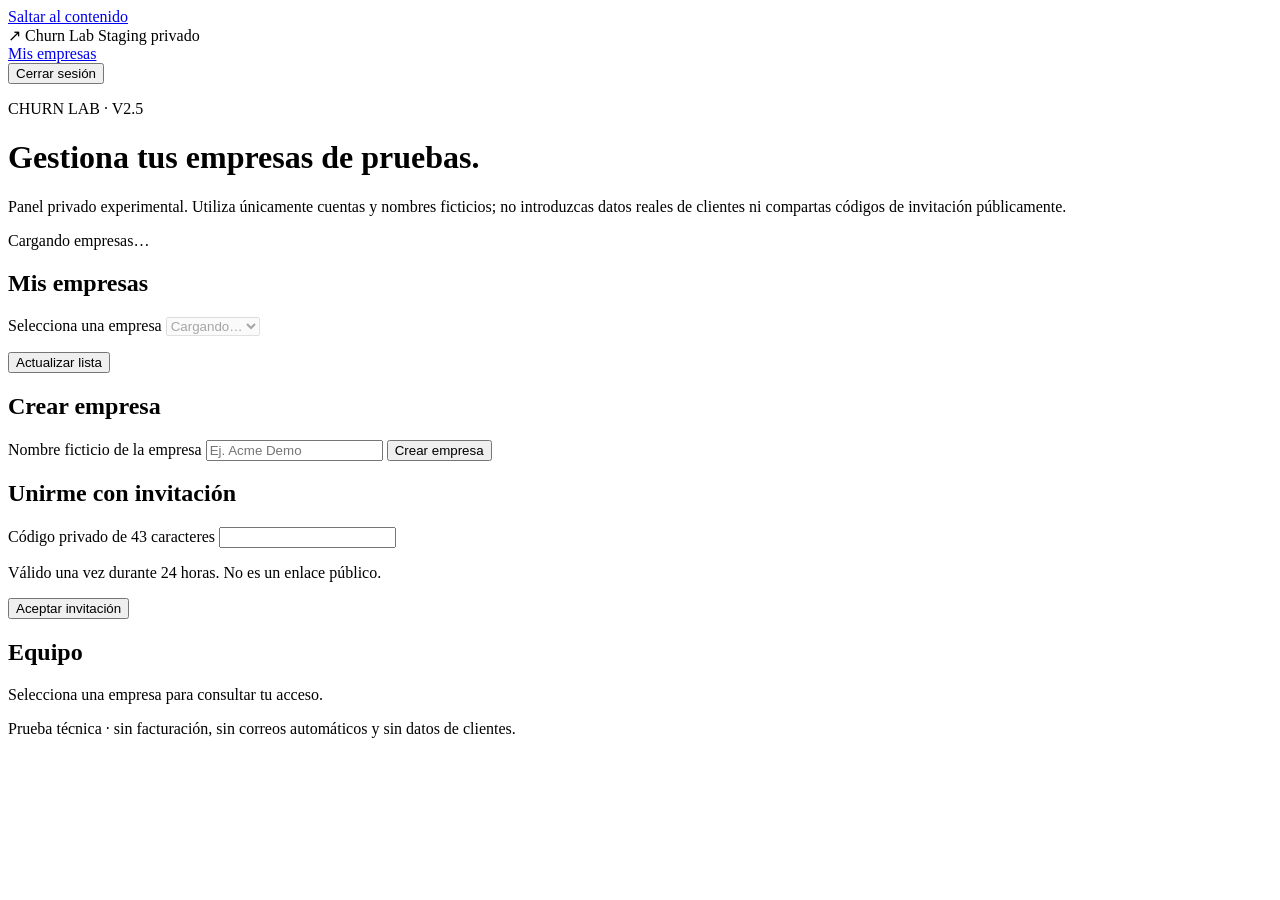
==== src/churn_mlops/api/private_assets/console.html @ 30b704b5 "feat(ui): select v2.5 synthetic churn scenarios" ====
<!doctype html>
<html lang="es">
<head>
  <meta charset="utf-8">
  <meta name="viewport" content="width=device-width, initial-scale=1">
  <meta name="robots" content="noindex, nofollow, noarchive">
  <title>Churn Lab · Administración privada de pruebas</title>
  <link rel="stylesheet" href="/saas/v3/console.css">
  <script defer src="/saas/v3/console.js"></script>
</head>
<body>
  <a class="skip" href="#main">Saltar al contenido</a>
  <header class="top">
    <div class="brand"><span class="brand-icon" aria-hidden="true">↗</span> Churn Lab <span class="badge">Staging privado</span></div>
    <div class="top-links">
      <a href="/saas/v3/organizations">Mis empresas</a>
      <form method="post" action="/saas/v3/logout"><button class="link-button" type="submit">Cerrar sesión</button></form>
    </div>
  </header>

  <main id="main" class="shell">
    <div class="intro">
      <p class="eyebrow">CHURN LAB · V2.5</p>
      <h1>Gestiona tus empresas de pruebas.</h1>
      <p class="muted">Panel privado experimental. Utiliza únicamente cuentas y nombres ficticios; no introduzcas datos reales de clientes ni compartas códigos de invitación públicamente.</p>
    </div>
    <p id="feedback" class="feedback" role="status" aria-live="polite">Cargando empresas…</p>
    <div class="layout">
      <aside class="sidebar">
        <section class="panel">
          <h2>Mis empresas</h2>
          <label for="org-picker">Selecciona una empresa</label>
          <select id="org-picker" disabled><option value="">Cargando…</option></select>
          <p id="org-role" class="muted small"></p>
          <button id="refresh" class="secondary" type="button">Actualizar lista</button>
        </section>
        <section class="panel">
          <h2>Crear empresa</h2>
          <form id="create-org">
            <label for="org-name">Nombre ficticio de la empresa</label>
            <input id="org-name" maxlength="120" minlength="1" placeholder="Ej. Acme Demo" required autocomplete="off">
            <button type="submit">Crear empresa</button>
          </form>
        </section>
        <section class="panel">
          <h2>Unirme con invitación</h2>
          <form id="redeem-invite">
            <label for="invite-input">Código privado de 43 caracteres</label>
            <input id="invite-input" minlength="43" maxlength="43" pattern="[A-Za-z0-9_-]{43}" required autocomplete="off" spellcheck="false" aria-describedby="invite-hint">
            <p id="invite-hint" class="muted small">Válido una vez durante 24 horas. No es un enlace público.</p>
            <button type="submit">Aceptar invitación</button>
          </form>
        </section>
      </aside>
      <div class="content">
        <section id="overview-tools" class="panel" hidden aria-labelledby="overview-heading">
          <p class="eyebrow">RESUMEN POR EMPRESA</p>
          <h2 id="overview-heading">Actividad de <span id="overview-org-name"></span></h2>
          <p class="muted small">Solo se consultan los últimos 20 análisis sintéticos de esta empresa. Las cifras representan pruebas repetidas, no clientes únicos.</p>
          <div class="history-controls">
            <label for="run-period">Filtrar resultados por fecha</label>
            <select id="run-period" aria-describedby="period-hint">
              <option value="all">Todos los disponibles (máx. 20)</option>
              <option value="7">Últimos 7 días</option>
              <option value="30">Últimos 30 días</option>
            </select>
            <p id="period-hint" class="muted small">El filtro solo se aplica a los 20 registros más recientes disponibles; no busca registros anteriores.</p>
          </div>
          <div class="kpi-grid" aria-label="Indicadores agregados de pruebas">
            <div class="kpi"><span class="kpi-label">Análisis recientes</span><strong id="overview-runs">0</strong></div>
            <div class="kpi"><span class="kpi-label">Perfiles evaluados</span><strong id="overview-profiles">0</strong></div>
            <div class="kpi"><span class="kpi-label">Riesgo alto (conteo)</span><strong id="overview-highrisk">0</strong></div>
            <div class="kpi"><span class="kpi-label">Proporción de riesgo alto</span><strong id="overview-rate">—</strong></div>
          </div>
          <p id="overview-state" class="muted small" role="status" aria-live="polite"></p>
          <div class="trend-section">
            <div class="section-title">
              <h3>Evolución del riesgo alto</h3>
              <p id="trend-delta" class="muted small" aria-live="polite">Sin comparativa disponible.</p>
            </div>
            <p class="muted small">Cada barra corresponde a una ejecución ficticia, de la más antigua a la más reciente. Compara porcentajes, no clientes diferentes.</p>
            <div id="trend-plot" class="trend-plot" role="img" aria-label="Sin análisis disponibles"></div>
          </div>
        </section>
        <section id="alias-tools" class="panel" hidden>
          <h2>Mi nombre de pruebas</h2>
          <p class="muted small">Pon un alias ficticio para que tus compañeros puedan reconocerte sin ver un UUID completo. Cada empresa puede tener un alias distinto. No uses nombres reales, correos ni datos personales.</p>
          <form id="save-alias">
            <label for="alias-input">Alias en esta empresa (2 a 40 caracteres)</label>
            <input id="alias-input" minlength="2" maxlength="40" required autocomplete="off" placeholder="Ej. Ana Demo">
            <button type="submit">Guardar mi alias</button>
          </form>
        </section>
        <section id="details" class="panel">
          <h2>Equipo</h2>
          <p id="selected-hint" class="muted">Selecciona una empresa para consultar tu acceso.</p>
          <div id="owner-tools" hidden>
            <div class="section-title"><h3>Miembros de la organización</h3><button class="secondary" id="refresh-members" type="button">Actualizar miembros</button></div>
            <p class="muted small">Solo los propietarios pueden cambiar permisos. Siempre debe quedar al menos uno.</p>
            <div id="member-list" class="members" aria-live="polite"></div>
          </div>
        </section>
        <section id="invite-tools" class="panel" hidden>
          <h2>Invitar a una persona</h2>
          <p class="muted small">El código lo podrá canjear cualquier cuenta de pruebas del mismo proveedor OIDC que lo reciba. No se envían correos.</p>
          <form id="issue-invite">
            <label for="invite-role">Permisos de la persona invitada</label>
            <select id="invite-role">
              <option value="viewer">Lector · solo consulta</option>
              <option value="analyst">Analista · puede hacer predicciones</option>
            </select>
            <button type="submit">Generar código de invitación</button>
          </form>
          <div id="one-time-code" class="secret" hidden>
            <p><strong>Código de un solo uso — caduca en 24 horas</strong></p>
            <code id="issued-code"></code>
            <p class="muted small">Cópialo ahora y entrégalo únicamente por un canal seguro a la persona autorizada. No se volverá a mostrar.</p>
            <button id="hide-code" type="button" class="secondary">Ocultar código</button>
          </div>
        </section>
        <section id="analysis-tools" class="panel" hidden>
          <div class="section-title">
            <h2>Análisis de churn · ejemplos</h2>
            <button id="refresh-runs" class="secondary" type="button">Actualizar historial</button>
          </div>
          <p class="muted small">Solo perfiles ficticios preparados en el servidor. Cambiar el escenario cambia las características de los ejemplos, no representa una evolución real de clientes.</p>
          <div class="scenario-picker">
            <label for="run-scenario">Escenario ficticio para analizar</label>
            <select id="run-scenario" aria-describedby="scenario-explanation">
              <option value="baseline">Mixto · ejemplos originales</option>
              <option value="at_risk">Riesgo potencial · contratos cortos</option>
              <option value="loyal">Fidelización · contratos largos</option>
            </select>
            <p id="scenario-explanation" class="muted small">Tres perfiles de prueba con condiciones variadas.</p>
          </div>
          <button id="run-sample" type="button">Analizar 3 perfiles ficticios</button>
          <p id="run-permission-hint" class="muted small"></p>
          <div id="analysis-result" class="analysis-summary" hidden aria-live="polite"></div>
          <h3>Historial por empresa</h3>
          <p class="muted small">Cada ejecución guarda su escenario ficticio, fecha y recuentos agregados. Comparar escenarios no demuestra cambios reales del churn.</p>
          <div id="run-list" class="members" aria-live="polite"></div>
        </section>
      </div>
    </div>
    <footer>Prueba técnica · sin facturación, sin correos automáticos y sin datos de clientes.</footer>
  </main>
</body>
</html>
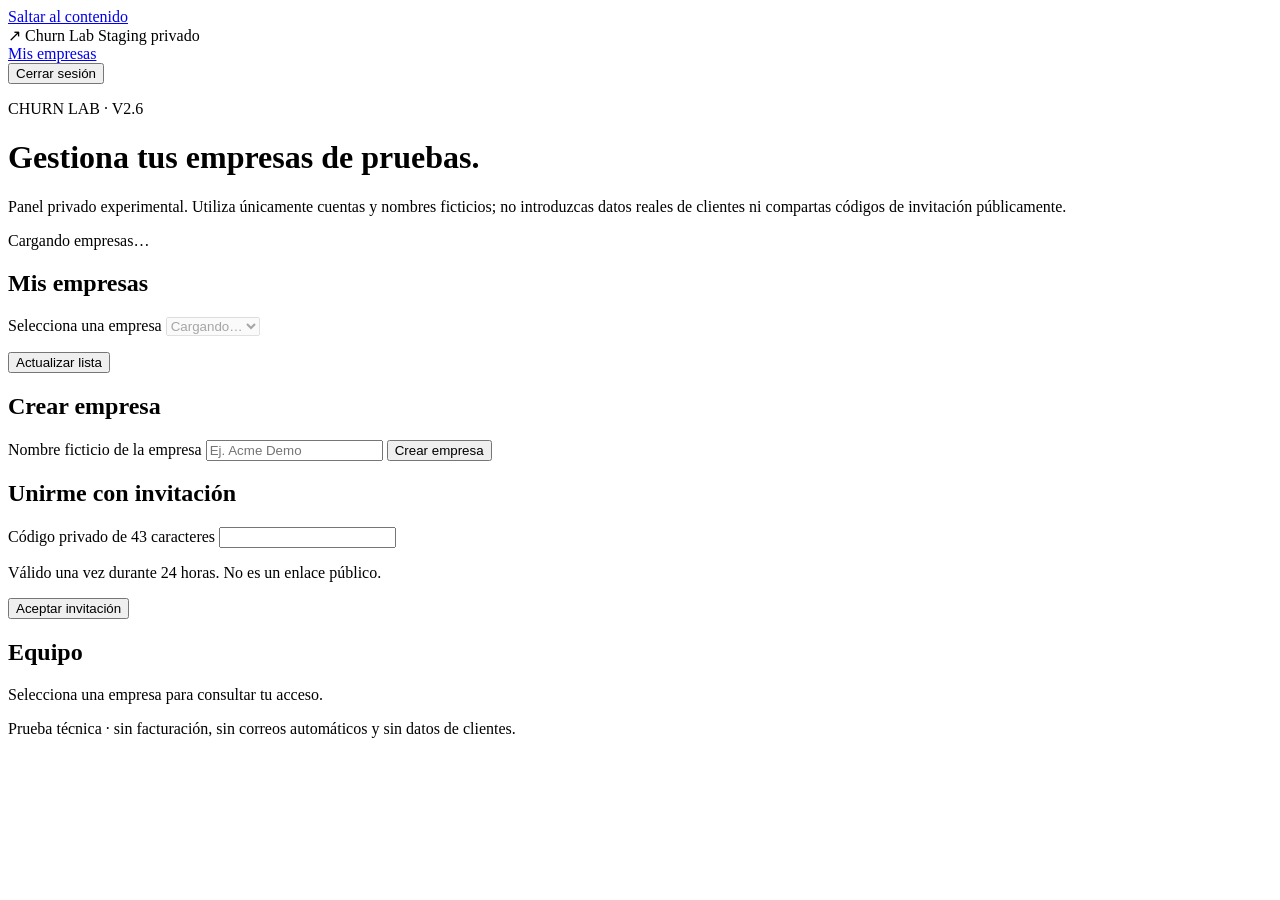
==== commit 6b4c2a29: "feat(ui): v2.6 simultaneous synthetic scenario comparison" ====
--- a/src/churn_mlops/api/private_assets/console.html
+++ b/src/churn_mlops/api/private_assets/console.html
@@ -20,7 +20,7 @@
 
   <main id="main" class="shell">
     <div class="intro">
-      <p class="eyebrow">CHURN LAB · V2.5</p>
+      <p class="eyebrow">CHURN LAB · V2.6</p>
       <h1>Gestiona tus empresas de pruebas.</h1>
       <p class="muted">Panel privado experimental. Utiliza únicamente cuentas y nombres ficticios; no introduzcas datos reales de clientes ni compartas códigos de invitación públicamente.</p>
     </div>
@@ -136,6 +136,13 @@
           <button id="run-sample" type="button">Analizar 3 perfiles ficticios</button>
           <p id="run-permission-hint" class="muted small"></p>
           <div id="analysis-result" class="analysis-summary" hidden aria-live="polite"></div>
+          <section class="comparison-area" aria-labelledby="comparison-heading">
+            <h3 id="comparison-heading">Comparación simultánea de escenarios</h3>
+            <p class="muted small">Ejecuta los tres escenarios ficticios con el mismo modelo. Se guardarán tres ejecuciones agregadas en el historial de la empresa (hasta 20 visibles).</p>
+            <button id="compare-scenarios" class="secondary" type="button">Comparar y guardar los 3 escenarios</button>
+            <div id="comparison-results" class="comparison-grid" hidden role="status" aria-live="polite"></div>
+            <p class="muted small">Los escenarios tienen perfiles distintos. Sus diferencias no representan evolución real, eficacia de tratamientos ni tasas de clientes reales.</p>
+          </section>
           <h3>Historial por empresa</h3>
           <p class="muted small">Cada ejecución guarda su escenario ficticio, fecha y recuentos agregados. Comparar escenarios no demuestra cambios reales del churn.</p>
           <div id="run-list" class="members" aria-live="polite"></div>
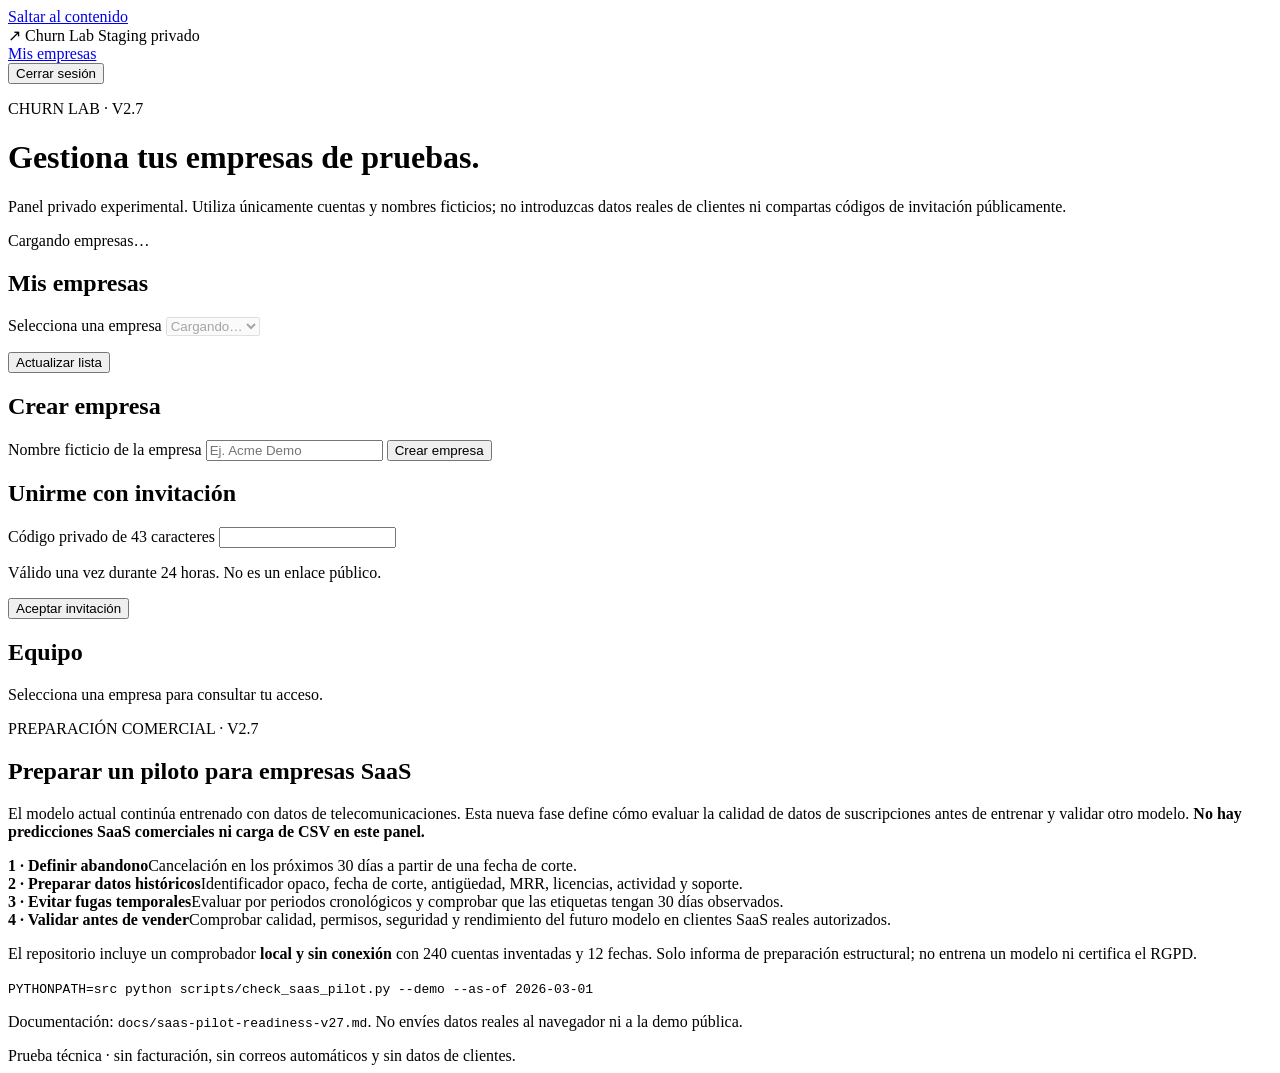
==== commit 3c7f9b0b: "feat(ui): show explicit local-only SaaS pilot readiness plan" ====
--- a/src/churn_mlops/api/private_assets/console.html
+++ b/src/churn_mlops/api/private_assets/console.html
@@ -20,7 +20,7 @@
 
   <main id="main" class="shell">
     <div class="intro">
-      <p class="eyebrow">CHURN LAB · V2.6</p>
+      <p class="eyebrow">CHURN LAB · V2.7</p>
       <h1>Gestiona tus empresas de pruebas.</h1>
       <p class="muted">Panel privado experimental. Utiliza únicamente cuentas y nombres ficticios; no introduzcas datos reales de clientes ni compartas códigos de invitación públicamente.</p>
     </div>
@@ -147,6 +147,20 @@
           <p class="muted small">Cada ejecución guarda su escenario ficticio, fecha y recuentos agregados. Comparar escenarios no demuestra cambios reales del churn.</p>
           <div id="run-list" class="members" aria-live="polite"></div>
         </section>
+        <section id="pilot-readiness-panel" class="panel" aria-labelledby="pilot-readiness-heading">
+          <p class="eyebrow">PREPARACIÓN COMERCIAL · V2.7</p>
+          <h2 id="pilot-readiness-heading">Preparar un piloto para empresas SaaS</h2>
+          <p class="muted small">El modelo actual continúa entrenado con datos de telecomunicaciones. Esta nueva fase define cómo evaluar la calidad de datos de suscripciones antes de entrenar y validar otro modelo. <strong>No hay predicciones SaaS comerciales ni carga de CSV en este panel.</strong></p>
+          <div class="pilot-flow" aria-label="Requisitos de preparación del piloto">
+            <div><strong>1 · Definir abandono</strong><span>Cancelación en los próximos 30 días a partir de una fecha de corte.</span></div>
+            <div><strong>2 · Preparar datos históricos</strong><span>Identificador opaco, fecha de corte, antigüedad, MRR, licencias, actividad y soporte.</span></div>
+            <div><strong>3 · Evitar fugas temporales</strong><span>Evaluar por periodos cronológicos y comprobar que las etiquetas tengan 30 días observados.</span></div>
+            <div><strong>4 · Validar antes de vender</strong><span>Comprobar calidad, permisos, seguridad y rendimiento del futuro modelo en clientes SaaS reales autorizados.</span></div>
+          </div>
+          <p class="muted small">El repositorio incluye un comprobador <strong>local y sin conexión</strong> con 240 cuentas inventadas y 12 fechas. Solo informa de preparación estructural; no entrena un modelo ni certifica el RGPD.</p>
+          <code class="pilot-command">PYTHONPATH=src python scripts/check_saas_pilot.py --demo --as-of 2026-03-01</code>
+          <p class="muted small">Documentación: <code>docs/saas-pilot-readiness-v27.md</code>. No envíes datos reales al navegador ni a la demo pública.</p>
+        </section>
       </div>
     </div>
     <footer>Prueba técnica · sin facturación, sin correos automáticos y sin datos de clientes.</footer>
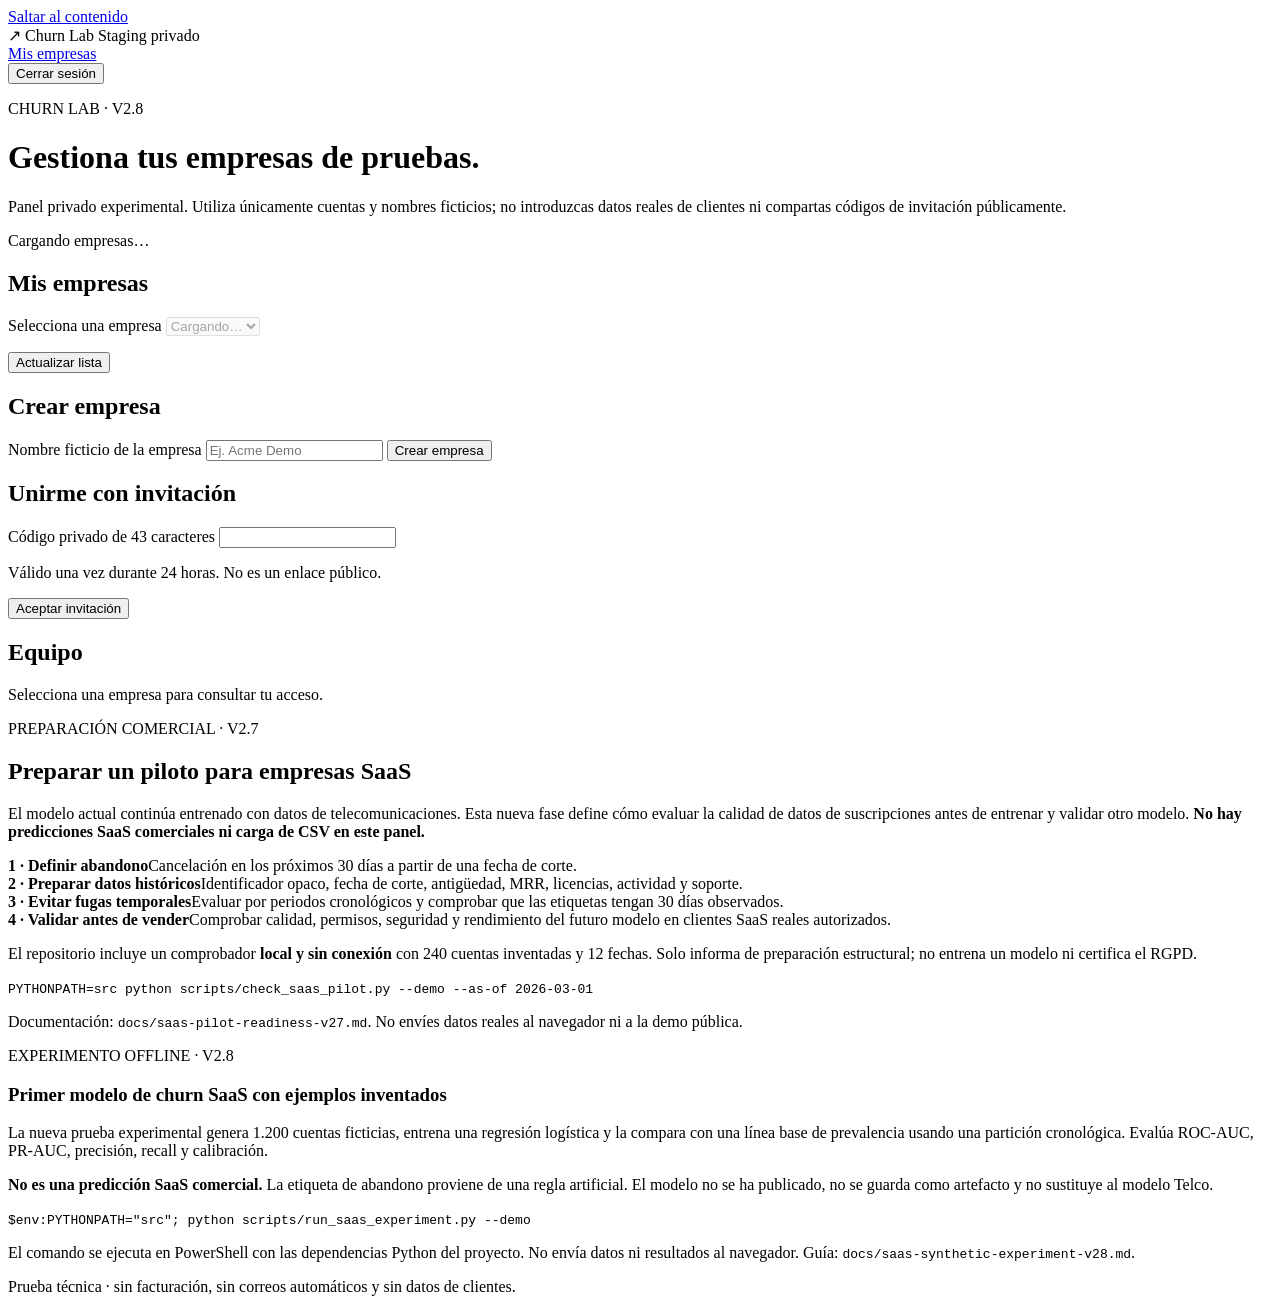
==== commit c8e0b995: "feat(ui): identify private v2.8 as non-deployed SaaS experiment" ====
--- a/src/churn_mlops/api/private_assets/console.html
+++ b/src/churn_mlops/api/private_assets/console.html
@@ -20,7 +20,7 @@
 
   <main id="main" class="shell">
     <div class="intro">
-      <p class="eyebrow">CHURN LAB · V2.7</p>
+      <p class="eyebrow">CHURN LAB · V2.8</p>
       <h1>Gestiona tus empresas de pruebas.</h1>
       <p class="muted">Panel privado experimental. Utiliza únicamente cuentas y nombres ficticios; no introduzcas datos reales de clientes ni compartas códigos de invitación públicamente.</p>
     </div>
@@ -160,6 +160,14 @@
           <p class="muted small">El repositorio incluye un comprobador <strong>local y sin conexión</strong> con 240 cuentas inventadas y 12 fechas. Solo informa de preparación estructural; no entrena un modelo ni certifica el RGPD.</p>
           <code class="pilot-command">PYTHONPATH=src python scripts/check_saas_pilot.py --demo --as-of 2026-03-01</code>
           <p class="muted small">Documentación: <code>docs/saas-pilot-readiness-v27.md</code>. No envíes datos reales al navegador ni a la demo pública.</p>
+          <div class="experiment-callout" aria-labelledby="experiment-heading">
+            <p class="eyebrow">EXPERIMENTO OFFLINE · V2.8</p>
+            <h3 id="experiment-heading">Primer modelo de churn SaaS con ejemplos inventados</h3>
+            <p class="muted small">La nueva prueba experimental genera 1.200 cuentas ficticias, entrena una regresión logística y la compara con una línea base de prevalencia usando una partición cronológica. Evalúa ROC-AUC, PR-AUC, precisión, recall y calibración.</p>
+            <p class="muted small"><strong>No es una predicción SaaS comercial.</strong> La etiqueta de abandono proviene de una regla artificial. El modelo no se ha publicado, no se guarda como artefacto y no sustituye al modelo Telco.</p>
+            <code class="pilot-command">$env:PYTHONPATH="src"; python scripts/run_saas_experiment.py --demo</code>
+            <p class="muted small">El comando se ejecuta en PowerShell con las dependencias Python del proyecto. No envía datos ni resultados al navegador. Guía: <code>docs/saas-synthetic-experiment-v28.md</code>.</p>
+          </div>
         </section>
       </div>
     </div>
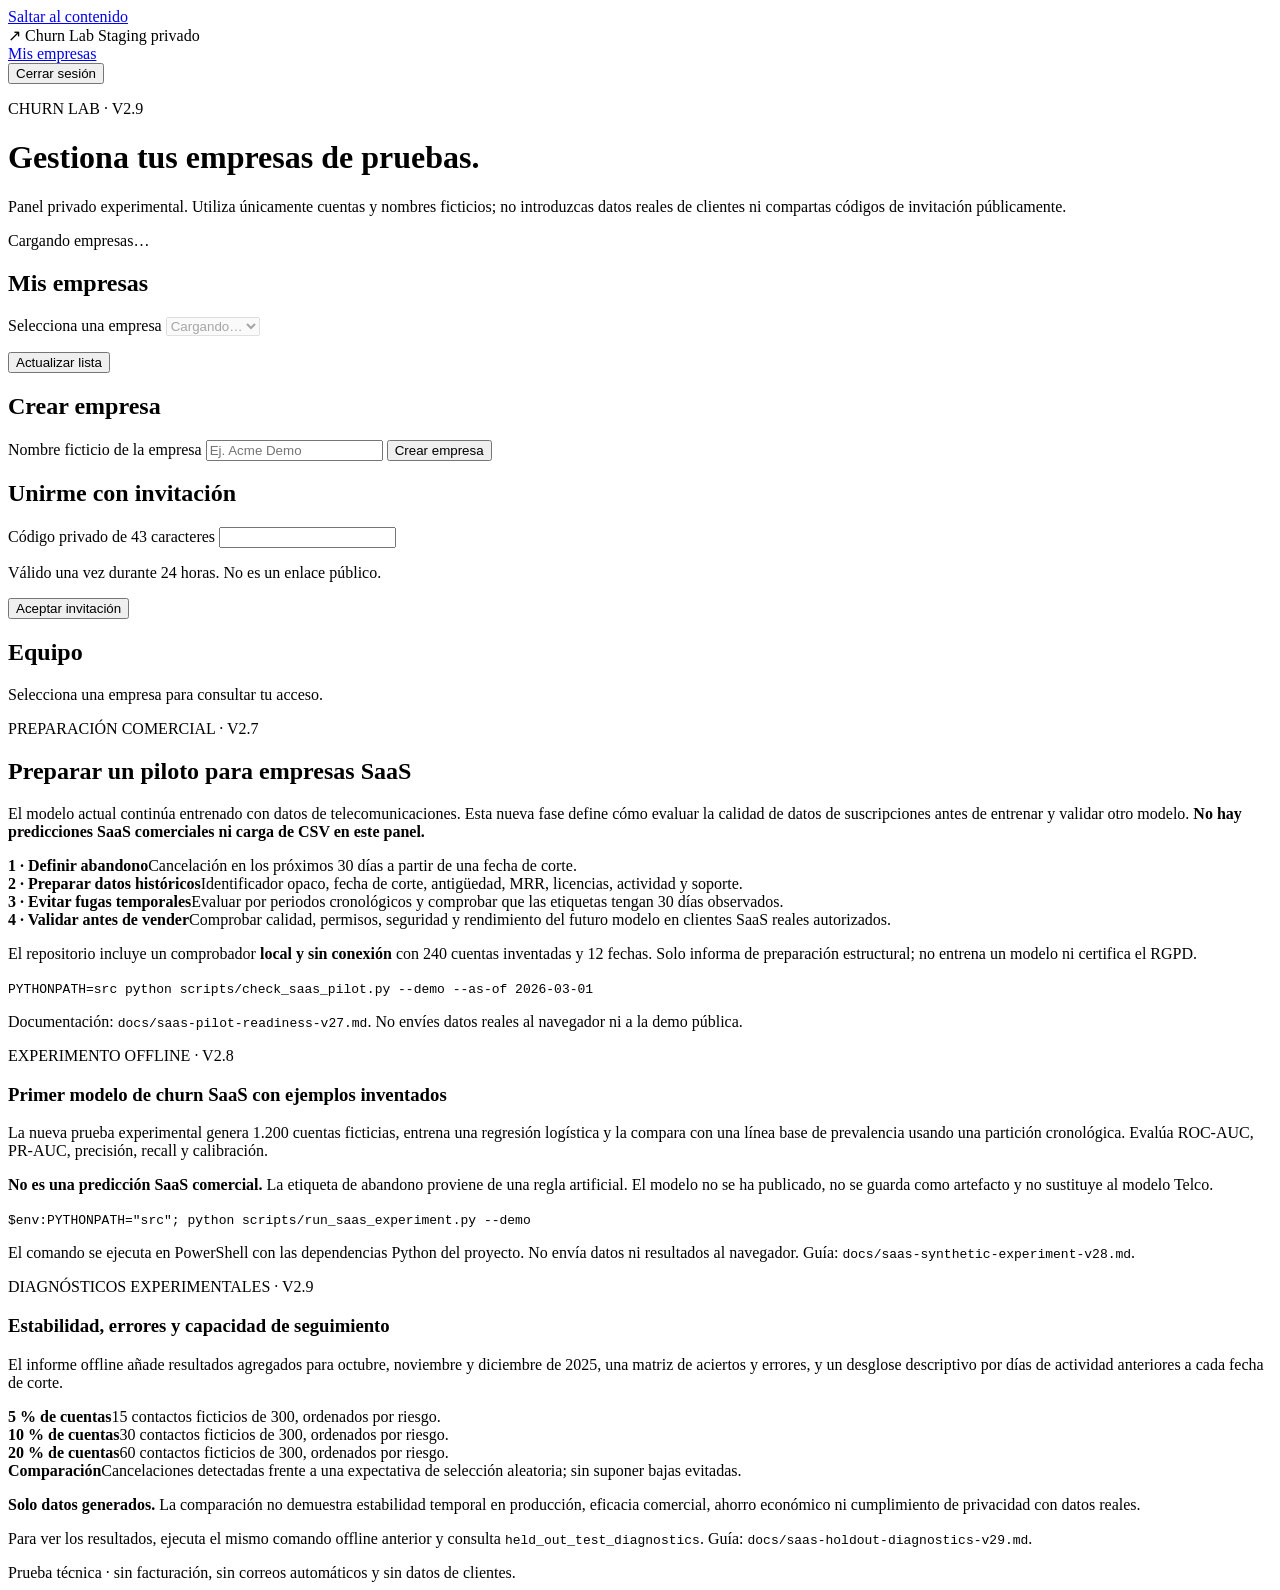
==== commit 90eb212b: "feat(ui): v2.9 offline synthetic monthly and capacity diagnostic guidance" ====
--- a/src/churn_mlops/api/private_assets/console.html
+++ b/src/churn_mlops/api/private_assets/console.html
@@ -20,7 +20,7 @@
 
   <main id="main" class="shell">
     <div class="intro">
-      <p class="eyebrow">CHURN LAB · V2.8</p>
+      <p class="eyebrow">CHURN LAB · V2.9</p>
       <h1>Gestiona tus empresas de pruebas.</h1>
       <p class="muted">Panel privado experimental. Utiliza únicamente cuentas y nombres ficticios; no introduzcas datos reales de clientes ni compartas códigos de invitación públicamente.</p>
     </div>
@@ -167,6 +167,19 @@
             <p class="muted small"><strong>No es una predicción SaaS comercial.</strong> La etiqueta de abandono proviene de una regla artificial. El modelo no se ha publicado, no se guarda como artefacto y no sustituye al modelo Telco.</p>
             <code class="pilot-command">$env:PYTHONPATH="src"; python scripts/run_saas_experiment.py --demo</code>
             <p class="muted small">El comando se ejecuta en PowerShell con las dependencias Python del proyecto. No envía datos ni resultados al navegador. Guía: <code>docs/saas-synthetic-experiment-v28.md</code>.</p>
+            <section class="holdout-diagnostics" aria-labelledby="holdout-diagnostics-heading">
+              <p class="eyebrow">DIAGNÓSTICOS EXPERIMENTALES · V2.9</p>
+              <h3 id="holdout-diagnostics-heading">Estabilidad, errores y capacidad de seguimiento</h3>
+              <p class="muted small">El informe offline añade resultados agregados para octubre, noviembre y diciembre de 2025, una matriz de aciertos y errores, y un desglose descriptivo por días de actividad anteriores a cada fecha de corte.</p>
+              <div class="pilot-flow" aria-label="Presupuestos de contacto simulados">
+                <div><strong>5 % de cuentas</strong><span>15 contactos ficticios de 300, ordenados por riesgo.</span></div>
+                <div><strong>10 % de cuentas</strong><span>30 contactos ficticios de 300, ordenados por riesgo.</span></div>
+                <div><strong>20 % de cuentas</strong><span>60 contactos ficticios de 300, ordenados por riesgo.</span></div>
+                <div><strong>Comparación</strong><span>Cancelaciones detectadas frente a una expectativa de selección aleatoria; sin suponer bajas evitadas.</span></div>
+              </div>
+              <p class="muted small"><strong>Solo datos generados.</strong> La comparación no demuestra estabilidad temporal en producción, eficacia comercial, ahorro económico ni cumplimiento de privacidad con datos reales.</p>
+              <p class="muted small">Para ver los resultados, ejecuta el mismo comando offline anterior y consulta <code>held_out_test_diagnostics</code>. Guía: <code>docs/saas-holdout-diagnostics-v29.md</code>.</p>
+            </section>
           </div>
         </section>
       </div>
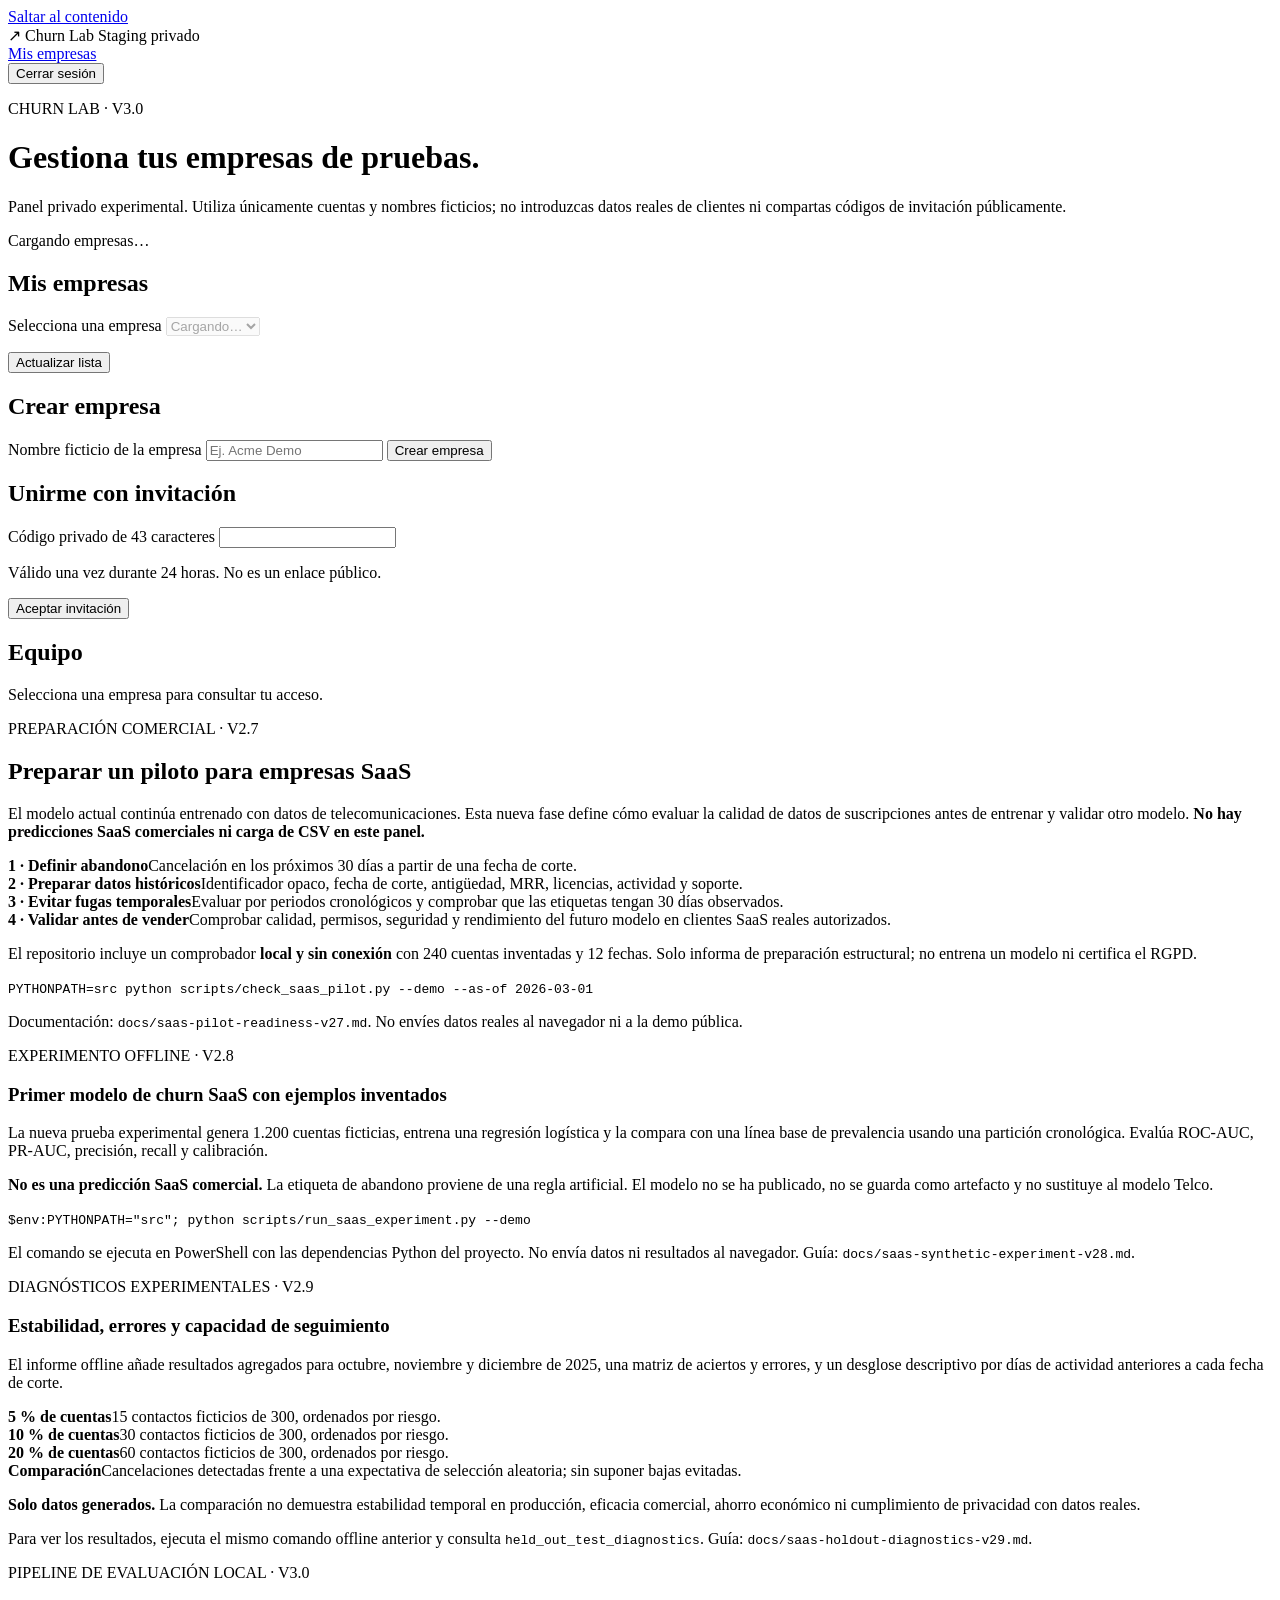
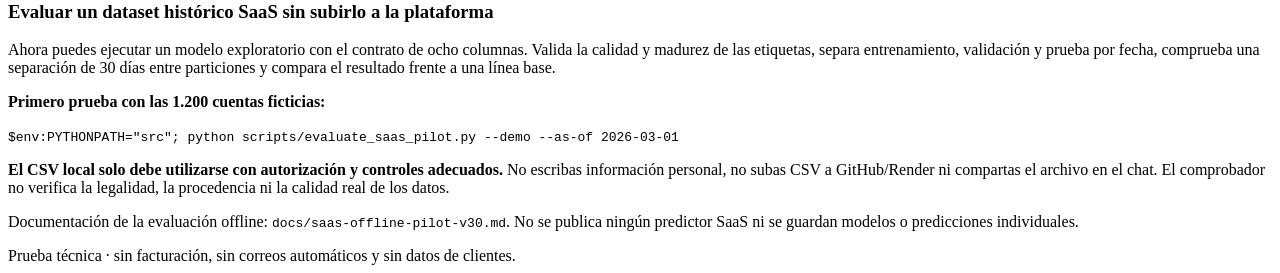
==== commit 97fa4b09: "feat(ui): identify v3.0 offline SaaS pilot evaluator without CSV upload" ====
--- a/src/churn_mlops/api/private_assets/console.html
+++ b/src/churn_mlops/api/private_assets/console.html
@@ -20,7 +20,7 @@
 
   <main id="main" class="shell">
     <div class="intro">
-      <p class="eyebrow">CHURN LAB · V2.9</p>
+      <p class="eyebrow">CHURN LAB · V3.0</p>
       <h1>Gestiona tus empresas de pruebas.</h1>
       <p class="muted">Panel privado experimental. Utiliza únicamente cuentas y nombres ficticios; no introduzcas datos reales de clientes ni compartas códigos de invitación públicamente.</p>
     </div>
@@ -180,6 +180,15 @@
               <p class="muted small"><strong>Solo datos generados.</strong> La comparación no demuestra estabilidad temporal en producción, eficacia comercial, ahorro económico ni cumplimiento de privacidad con datos reales.</p>
               <p class="muted small">Para ver los resultados, ejecuta el mismo comando offline anterior y consulta <code>held_out_test_diagnostics</code>. Guía: <code>docs/saas-holdout-diagnostics-v29.md</code>.</p>
             </section>
+            <section class="offline-pilot-panel" aria-labelledby="offline-pilot-title">
+              <p class="eyebrow">PIPELINE DE EVALUACIÓN LOCAL · V3.0</p>
+              <h3 id="offline-pilot-title">Evaluar un dataset histórico SaaS sin subirlo a la plataforma</h3>
+              <p class="muted small">Ahora puedes ejecutar un modelo exploratorio con el contrato de ocho columnas. Valida la calidad y madurez de las etiquetas, separa entrenamiento, validación y prueba por fecha, comprueba una separación de 30 días entre particiones y compara el resultado frente a una línea base.</p>
+              <p class="muted small"><strong>Primero prueba con las 1.200 cuentas ficticias:</strong></p>
+              <code class="pilot-command">$env:PYTHONPATH="src"; python scripts/evaluate_saas_pilot.py --demo --as-of 2026-03-01</code>
+              <p class="muted small"><strong>El CSV local solo debe utilizarse con autorización y controles adecuados.</strong> No escribas información personal, no subas CSV a GitHub/Render ni compartas el archivo en el chat. El comprobador no verifica la legalidad, la procedencia ni la calidad real de los datos.</p>
+              <p class="muted small">Documentación de la evaluación offline: <code>docs/saas-offline-pilot-v30.md</code>. No se publica ningún predictor SaaS ni se guardan modelos o predicciones individuales.</p>
+            </section>
           </div>
         </section>
       </div>
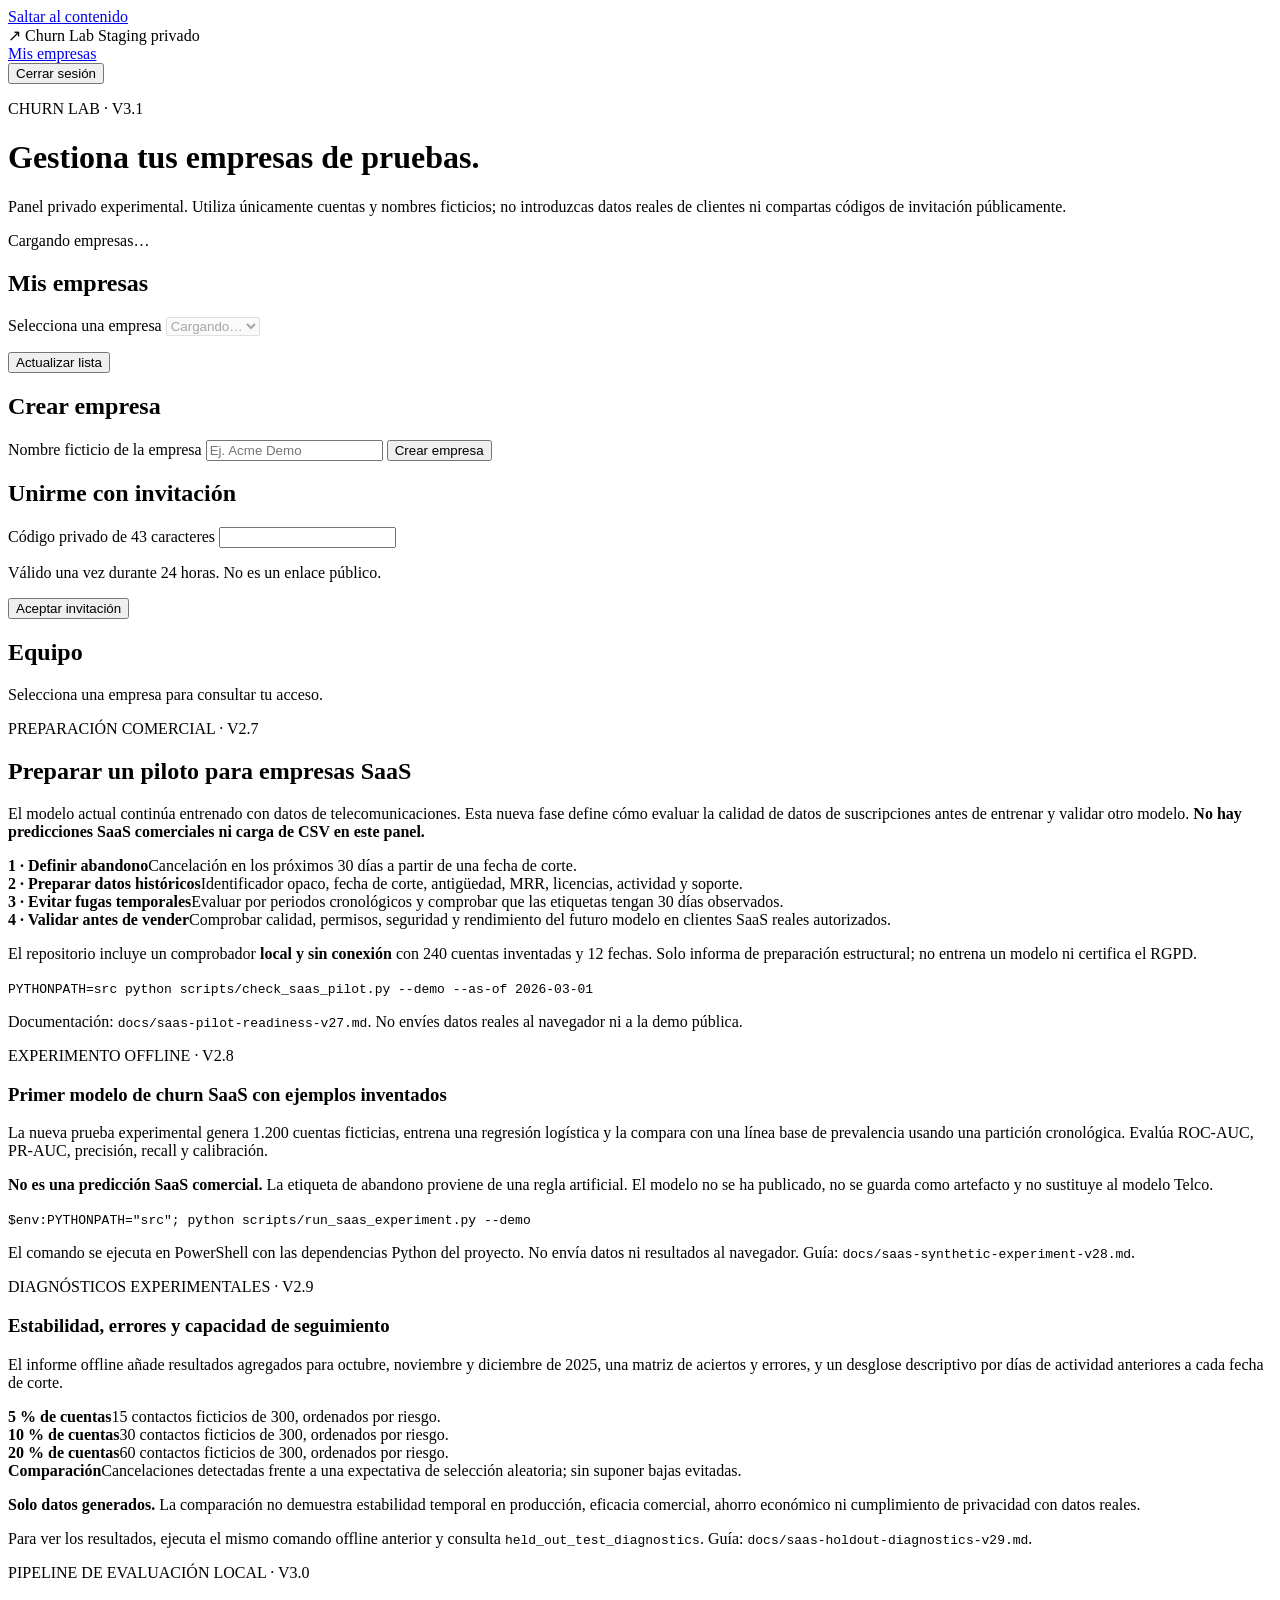
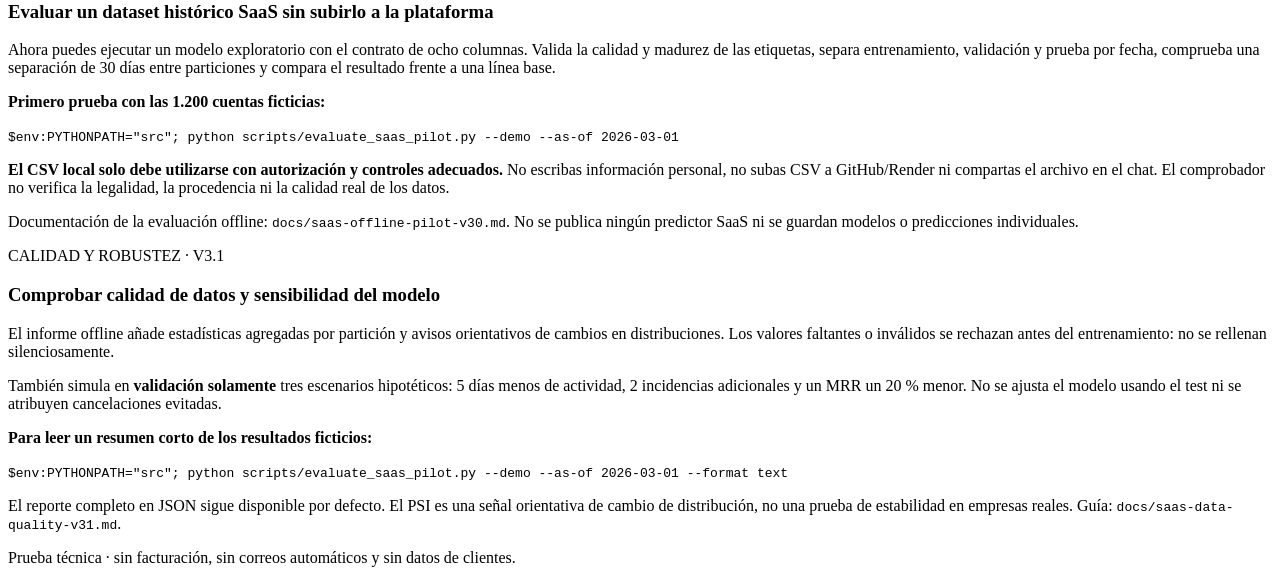
==== commit 26cb7316: "feat(ui): v3.1 offline quality and stress explanations with readable CLI" ====
--- a/src/churn_mlops/api/private_assets/console.html
+++ b/src/churn_mlops/api/private_assets/console.html
@@ -20,7 +20,7 @@
 
   <main id="main" class="shell">
     <div class="intro">
-      <p class="eyebrow">CHURN LAB · V3.0</p>
+      <p class="eyebrow">CHURN LAB · V3.1</p>
       <h1>Gestiona tus empresas de pruebas.</h1>
       <p class="muted">Panel privado experimental. Utiliza únicamente cuentas y nombres ficticios; no introduzcas datos reales de clientes ni compartas códigos de invitación públicamente.</p>
     </div>
@@ -188,6 +188,15 @@
               <code class="pilot-command">$env:PYTHONPATH="src"; python scripts/evaluate_saas_pilot.py --demo --as-of 2026-03-01</code>
               <p class="muted small"><strong>El CSV local solo debe utilizarse con autorización y controles adecuados.</strong> No escribas información personal, no subas CSV a GitHub/Render ni compartas el archivo en el chat. El comprobador no verifica la legalidad, la procedencia ni la calidad real de los datos.</p>
               <p class="muted small">Documentación de la evaluación offline: <code>docs/saas-offline-pilot-v30.md</code>. No se publica ningún predictor SaaS ni se guardan modelos o predicciones individuales.</p>
+              <section class="quality-panel" aria-labelledby="quality-panel-title">
+                <p class="eyebrow">CALIDAD Y ROBUSTEZ · V3.1</p>
+                <h3 id="quality-panel-title">Comprobar calidad de datos y sensibilidad del modelo</h3>
+                <p class="muted small">El informe offline añade estadísticas agregadas por partición y avisos orientativos de cambios en distribuciones. Los valores faltantes o inválidos se rechazan antes del entrenamiento: no se rellenan silenciosamente.</p>
+                <p class="muted small">También simula en <strong>validación solamente</strong> tres escenarios hipotéticos: 5 días menos de actividad, 2 incidencias adicionales y un MRR un 20 % menor. No se ajusta el modelo usando el test ni se atribuyen cancelaciones evitadas.</p>
+                <p class="muted small"><strong>Para leer un resumen corto de los resultados ficticios:</strong></p>
+                <code class="pilot-command">$env:PYTHONPATH="src"; python scripts/evaluate_saas_pilot.py --demo --as-of 2026-03-01 --format text</code>
+                <p class="muted small">El reporte completo en JSON sigue disponible por defecto. El PSI es una señal orientativa de cambio de distribución, no una prueba de estabilidad en empresas reales. Guía: <code>docs/saas-data-quality-v31.md</code>.</p>
+              </section>
             </section>
           </div>
         </section>
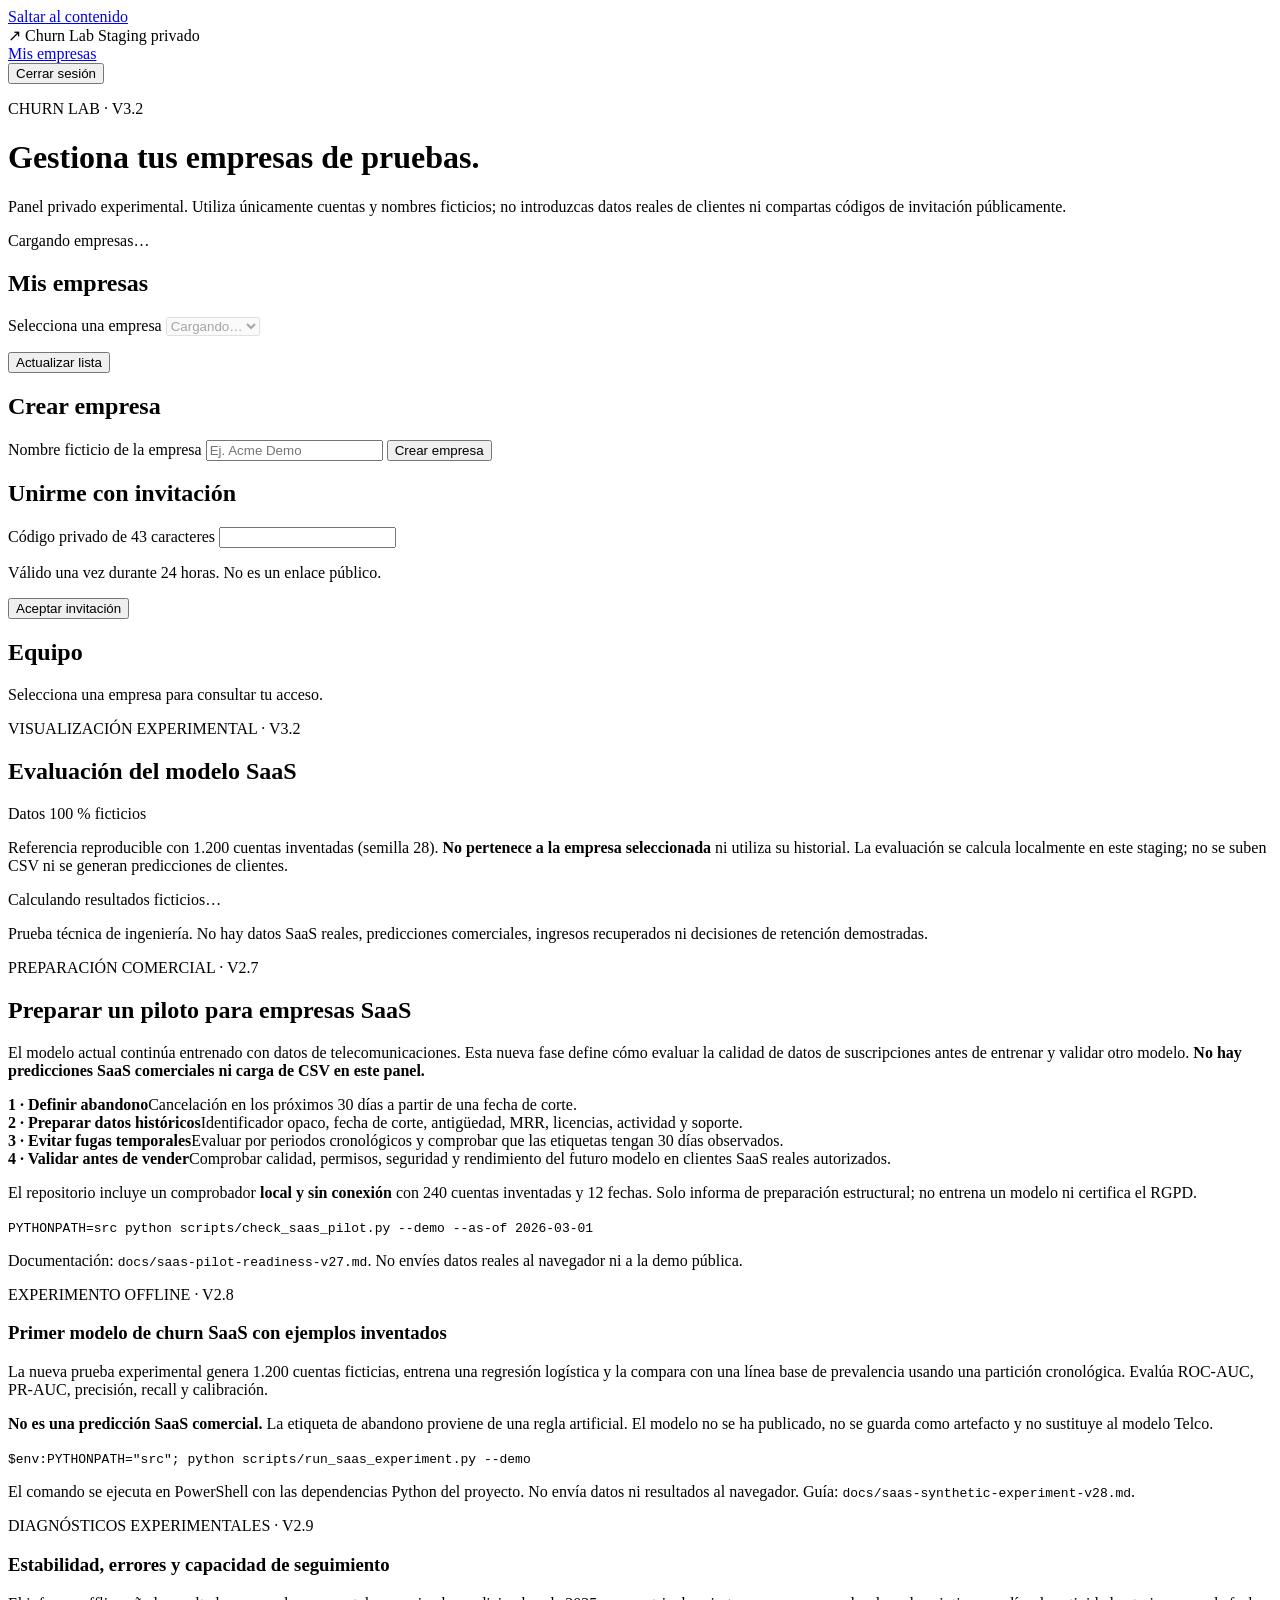
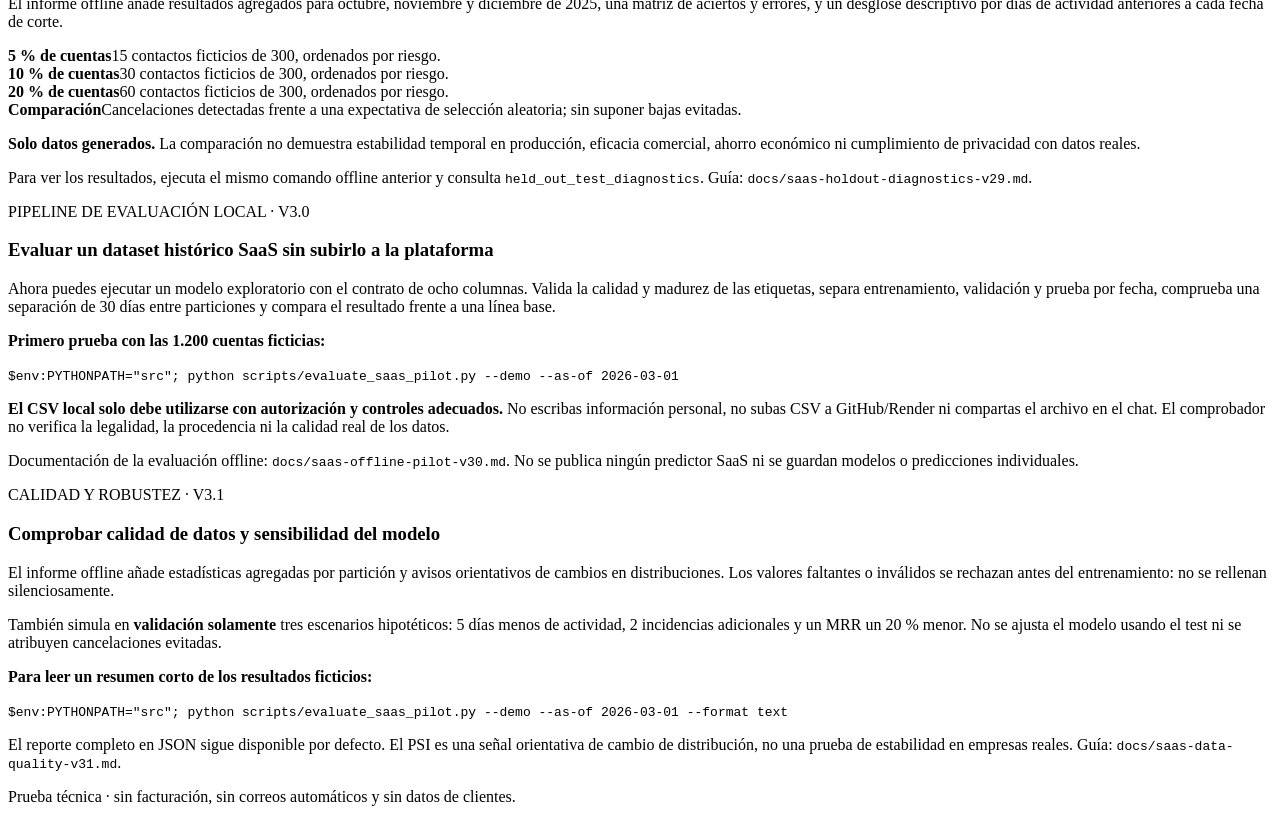
==== commit e5dcbedb: "feat(ui): introduce accessible v3.2 private visual evaluation dashboard with demo-only tabs" ====
--- a/src/churn_mlops/api/private_assets/console.html
+++ b/src/churn_mlops/api/private_assets/console.html
@@ -20,7 +20,7 @@
 
   <main id="main" class="shell">
     <div class="intro">
-      <p class="eyebrow">CHURN LAB · V3.1</p>
+      <p class="eyebrow">CHURN LAB · V3.2</p>
       <h1>Gestiona tus empresas de pruebas.</h1>
       <p class="muted">Panel privado experimental. Utiliza únicamente cuentas y nombres ficticios; no introduzcas datos reales de clientes ni compartas códigos de invitación públicamente.</p>
     </div>
@@ -146,6 +146,74 @@
           <h3>Historial por empresa</h3>
           <p class="muted small">Cada ejecución guarda su escenario ficticio, fecha y recuentos agregados. Comparar escenarios no demuestra cambios reales del churn.</p>
           <div id="run-list" class="members" aria-live="polite"></div>
+        </section>
+        <section id="demo-evaluation-panel" class="panel demo-eval" aria-labelledby="demo-eval-heading">
+          <div class="demo-eval-header">
+            <div>
+              <p class="eyebrow">VISUALIZACIÓN EXPERIMENTAL · V3.2</p>
+              <h2 id="demo-eval-heading">Evaluación del modelo SaaS</h2>
+            </div>
+            <span class="demo-eval-chip">Datos 100 % ficticios</span>
+          </div>
+          <p class="muted small">Referencia reproducible con 1.200 cuentas inventadas (semilla 28). <strong>No pertenece a la empresa seleccionada</strong> ni utiliza su historial. La evaluación se calcula localmente en este staging; no se suben CSV ni se generan predicciones de clientes.</p>
+          <div class="demo-eval-loading">
+            <p id="demo-eval-status" role="status" aria-live="polite">Calculando resultados ficticios…</p>
+            <button id="demo-eval-retry" type="button" class="secondary" hidden>Reintentar carga</button>
+          </div>
+          <div id="demo-eval-content" hidden>
+            <div class="demo-eval-kpis" aria-label="Indicadores del experimento ficticio">
+              <div class="demo-eval-kpi"><span>Cuentas inventadas</span><strong id="demo-kpi-accounts">—</strong></div>
+              <div class="demo-eval-kpi"><span>ROC-AUC en prueba</span><strong id="demo-kpi-auc">—</strong></div>
+              <div class="demo-eval-kpi"><span>Recall en prueba</span><strong id="demo-kpi-recall">—</strong></div>
+              <div class="demo-eval-kpi"><span>Avisos de distribución</span><strong id="demo-kpi-flags">—</strong></div>
+            </div>
+            <div class="demo-eval-tabs" role="tablist" aria-label="Resultados del experimento ficticio">
+              <button type="button" role="tab" id="demo-tab-performance" aria-controls="demo-panel-performance" aria-selected="true" tabindex="0" data-demo-tab="performance">Rendimiento</button>
+              <button type="button" role="tab" id="demo-tab-quality" aria-controls="demo-panel-quality" aria-selected="false" tabindex="-1" data-demo-tab="quality">Calidad de datos</button>
+              <button type="button" role="tab" id="demo-tab-robustness" aria-controls="demo-panel-robustness" aria-selected="false" tabindex="-1" data-demo-tab="robustness">Robustez</button>
+            </div>
+            <section id="demo-panel-performance" role="tabpanel" aria-labelledby="demo-tab-performance" tabindex="0">
+              <h3>Modelo frente a línea base</h3>
+              <p class="muted small">Comparativa sobre el mismo conjunto de prueba: 300 cuentas ficticias. Los valores más altos indican mejor discriminación en este experimento, no eficacia comercial.</p>
+              <div class="demo-eval-metrics" role="group" aria-label="Métrica de comparación">
+                <button type="button" id="demo-metric-roc" class="secondary" aria-pressed="true" data-demo-metric="roc_auc">ROC-AUC</button>
+                <button type="button" id="demo-metric-pr" class="secondary" aria-pressed="false" data-demo-metric="pr_auc">PR-AUC</button>
+              </div>
+              <div id="demo-comparison-chart" class="demo-eval-chart" role="img" aria-label="Comparativa aún no cargada">
+                <div class="demo-eval-bar-row">
+                  <span>Modelo SaaS experimental</span>
+                  <div class="demo-eval-track"><div id="demo-bar-model" class="demo-eval-bar model"></div></div>
+                  <strong id="demo-bar-model-value">—</strong>
+                </div>
+                <div class="demo-eval-bar-row">
+                  <span>Línea base constante</span>
+                  <div class="demo-eval-track"><div id="demo-bar-baseline" class="demo-eval-bar baseline"></div></div>
+                  <strong id="demo-bar-baseline-value">—</strong>
+                </div>
+                <div class="demo-eval-axis"><span>0</span><span>0,5</span><span>1,0</span></div>
+              </div>
+              <p id="demo-metric-note" class="muted small"></p>
+              <p class="muted small">Partición cronológica: <strong id="demo-splits">—</strong>. Precisión en prueba: <strong id="demo-test-precision">—</strong>. Este modelo no se guarda ni se despliega.</p>
+            </section>
+            <section id="demo-panel-quality" role="tabpanel" aria-labelledby="demo-tab-quality" tabindex="0" hidden>
+              <h3>Distribuciones por variable</h3>
+              <p class="muted small">Medias en entrenamiento y prueba, más PSI orientativo frente al entrenamiento. <strong>Sin avisos no significa datos validados.</strong> Este gráfico no comprueba la procedencia de los datos.</p>
+              <div class="demo-eval-table-wrap">
+                <table class="demo-eval-table">
+                  <caption>Comparación agregada de las cinco variables ficticias</caption>
+                  <thead><tr><th scope="col">Variable</th><th scope="col">Media entreno</th><th scope="col">Media prueba</th><th scope="col">PSI</th></tr></thead>
+                  <tbody id="demo-quality-rows"></tbody>
+                </table>
+              </div>
+              <p class="muted small">El umbral PSI 0,2 es solo una regla de revisión, no una certificación estadística.</p>
+            </section>
+            <section id="demo-panel-robustness" role="tabpanel" aria-labelledby="demo-tab-robustness" tabindex="0" hidden>
+              <h3>Sensibilidad del modelo</h3>
+              <p class="muted small">Tres cambios hipotéticos aplicados <strong>solo sobre validación</strong>, sin modificar el modelo, el umbral ni las etiquetas. El resultado es variación en la puntuación, no cancelaciones evitadas.</p>
+              <div id="demo-stress-cards" class="demo-eval-stress-grid" aria-label="Pruebas de sensibilidad ficticias"></div>
+            </section>
+          </div>
+          <p class="muted small demo-eval-footnote">Prueba técnica de ingeniería. No hay datos SaaS reales, predicciones comerciales, ingresos recuperados ni decisiones de retención demostradas.</p>
         </section>
         <section id="pilot-readiness-panel" class="panel" aria-labelledby="pilot-readiness-heading">
           <p class="eyebrow">PREPARACIÓN COMERCIAL · V2.7</p>
